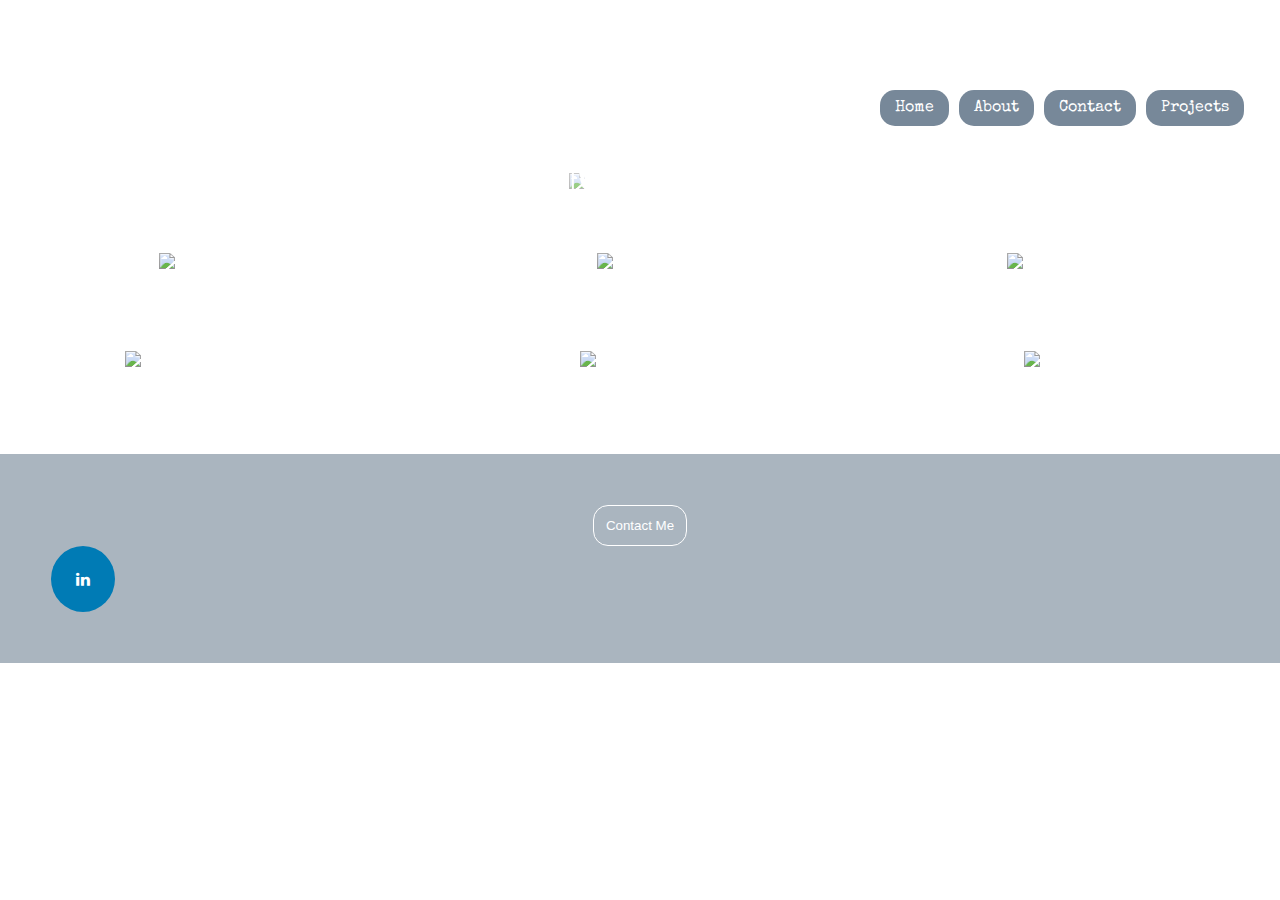
==== index.html @ 64f80178 "link good" ====
<!DOCTYPE html>
<html lang="en">
<head>
    <meta charset="UTF-8">
    <meta name="viewport" content="width=device-width, initial-scale=1.0">
    <title>Random Picture for a Random site</title>
    <link rel="stylesheet" href="style/index.css">
    <link href="https://fonts.googleapis.com/css2?family=Special+Elite&display=swap" rel="stylesheet">
    <link rel="stylesheet" href="https://cdnjs.cloudflare.com/ajax/libs/font-awesome/4.7.0/css/font-awesome.min.css">
</head>
<body>
    <header class="container">
        <h1>Gatien Orti-Vinas</h1>
        <div class="headerContainer">
            <div class="hItem"><a href="index.html" style="text-decoration:none">Home</a></div>
            <div class="hItem">About</div>
            <div class="hItem">Contact</div>
            <div class="hItem"><a href="Projects.html" style="text-decoration:none">Projects</a></div>
        </div>
    </header>
    <div class="main">
        <img src="https://picsum.photos/id/594/1250/600" alt= "random picture">
        <h2 class="title">Gatien Orti-vinas</h2>
        <button onclick="window.location.href='projects.html'"  type="button" class="myProject">My Projects</div>
    </div>
    <div class="firstRow">
        <div class="item"><img src="https://picsum.photos/id/411/350/350" alt= "random picture"><p>Arriving in a new World</p></div>
        <div class="item"><img src="https://picsum.photos/id/339/350/350" alt= "random picture"><p>New path open to me</p></div>
        <div class="item"><img src="https://picsum.photos/id/473/350/350" alt= "random picture"><p>Its time to change</p></div>
    </div>
    <div class="secondRow">
        <div class="item"><img src="https://picsum.photos/id/345/350/350" alt= "random picture"><p>Focus on my new path</p></div>
        <div class="item"><img src="https://picsum.photos/id/354/350/350" alt= "random picture"><p>I will never deviate from my goal</p></div>
        <div class="item"><img src="https://picsum.photos/id/366/350/350" alt= "random picture"><p>And change my life</p></div>
    </div>
    <footer>
        <div>
            <button onclick="window.location.href='contact.html'" type="button" class="footerContact">Contact Me</div>
        </div>
        <a href="https://www.linkedin.com" class="fa fa-linkedin"></a>
    </footer>
</body>
</html>
---- style/index.css ----
/* http://meyerweb.com/eric/tools/css/reset/ 
   v2.0 | 20110126
   License: none (public domain)
*/

html, body, div, span, applet, object, iframe,
h1, h2, h3, h4, h5, h6, p, blockquote, pre,
a, abbr, acronym, address, big, cite, code,
del, dfn, em, img, ins, kbd, q, s, samp,
small, strike, strong, sub, sup, tt, var,
b, u, i, center,
dl, dt, dd, ol, ul, li,
fieldset, form, label, legend,
table, caption, tbody, tfoot, thead, tr, th, td,
article, aside, canvas, details, embed, 
figure, figcaption, footer, header, hgroup, 
menu, nav, output, ruby, section, summary,
time, mark, audio, video {
	margin: 0;
	padding: 0;
	border: 0;
	font-size: 100%;
	font: inherit;
	vertical-align: baseline;
}
/* HTML5 display-role reset for older browsers */
article, aside, details, figcaption, figure, 
footer, header, hgroup, menu, nav, section {
	display: block;
}
body {
	line-height: 1;
}
ol, ul {
	list-style: none;
}
blockquote, q {
	quotes: none;
}
blockquote:before, blockquote:after,
q:before, q:after {
	content: '';
	content: none;
}
table {
	border-collapse: collapse;
	border-spacing: 0;
}

body {
    background-image: url("https://picsum.photos/id/276/1700/2000");
    font-family: 'Special Elite', 'Lucida Grande';
    color: rgb(255, 255, 255);
}
.container{
    display:inline-block;
    margin: 25px;
    margin-top: 4.7%;
}
.container h1{    
    font-size: 3rem;
    
}
.container .headerContainer{
    display:flex;
    position:absolute;
    right: 2%;
    top: 10%;
    text-align: center;
}
.hItem{
    padding: 10px 15px;
    margin-right: 10px;
    background-color:lightslategray;
    border:1px ;
    border-radius: 15px;
}
.hItem a{
    color:white
}
.hItem:hover{
    background-color: lightsteelblue;
    border-color: lightsteelblue;
    }
.main{
    margin-top: 3.1%;
    margin-bottom: 5%;
    position: relative;
    text-align:center;
    color: white;
}
.main img{
    opacity:0.6;
}
.main img:hover{
    opacity: 1;
    transition:2s;
}
.main .title{
    font-size: 4rem;
    position: absolute;
    top: 45%;
    left: 50%;
    transform: translate(-50%, -50%);
}
.main .myProject{
    background-color: rgba(46, 139, 86, 0);
    color:white;
    font-weight: 700;
    font-size: 1.25rem;
    padding: 10px;
    border: 2px solid white;
    border-radius: 15px;
    position: absolute;
    top: 55%;
    left: 50%;
    transform: translate(-50%, -50%);
}
.main .myProject:hover{
    color:lightskyblue;
    border-color:lightskyblue;
}
.firstRow ,.secondRow {
    display: flex;
    justify-content: space-around;
    margin-bottom: 4%;
    text-align: center;
}
.item img{
    opacity: 0.9;
}
.item img:hover{
    opacity: 1;
}
.item p{
    font-size:1.2rem;
    padding-top: 5%;
    font-weight: 700;
    }
footer{
    padding: 4%;
    background-color: rgba(119, 136, 153, 0.623);
}
footer div{
    text-align: center;
}
.footerContact{ 
    color:white;
    background-color: rgba(255, 245, 238, 0);
    padding: 1%;
    width: 8%;
    border: 1px solid white;
    border-radius: 15px;
    text-align: center;
}
.footerContact:hover{
    color:lightskyblue;
    border-color: lightskyblue;
}
.fa {
  padding: 25px;
  font-size: 30px;
  text-align: center;
  text-decoration: none;
  border-radius: 50%;
}
.fa-linkedin {
    background: #007bb5;
    color: white;
  }
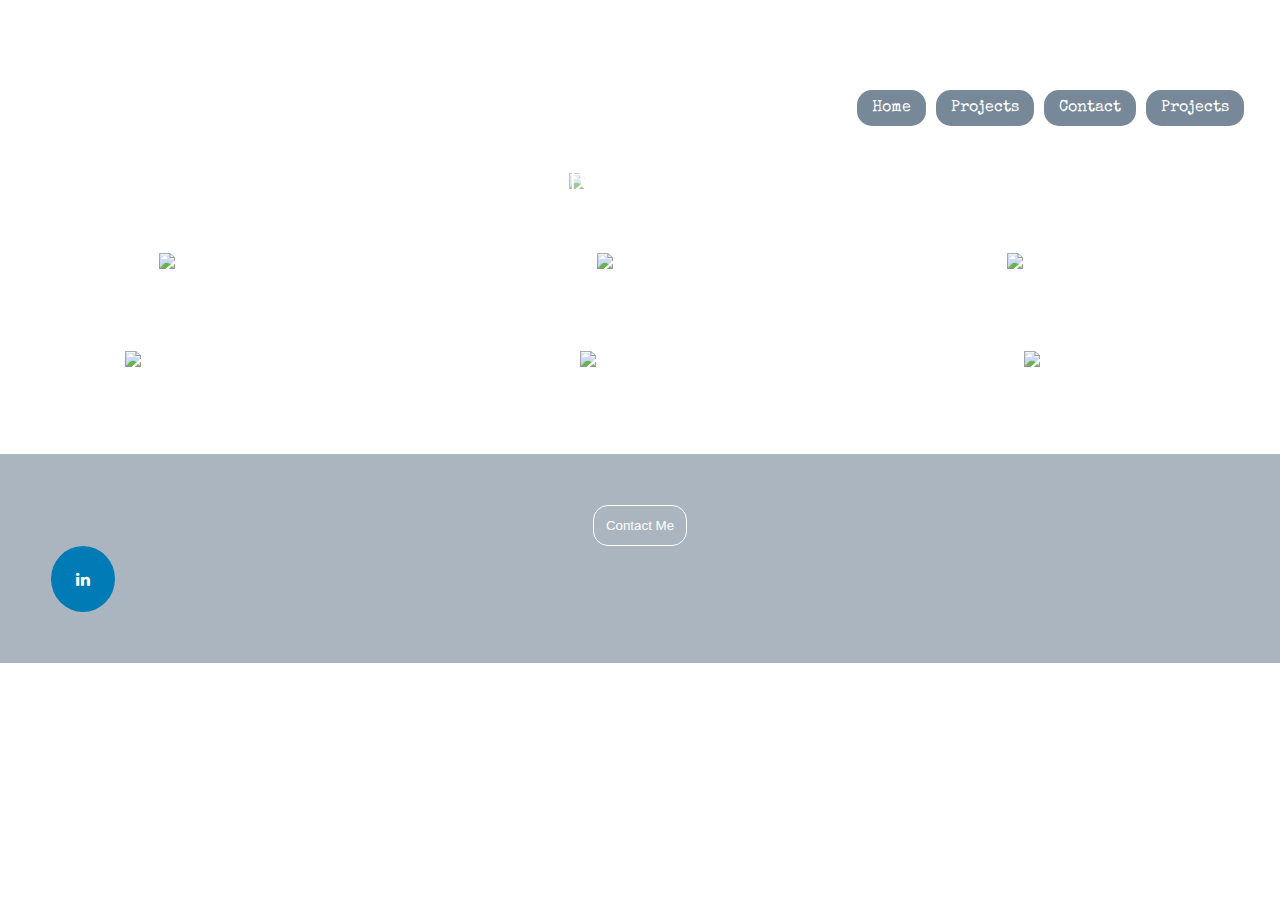
==== commit f6c8b208: "complete" ====
--- a/index.html
+++ b/index.html
@@ -13,8 +13,8 @@
         <h1>Gatien Orti-Vinas</h1>
         <div class="headerContainer">
             <div class="hItem"><a href="index.html" style="text-decoration:none">Home</a></div>
-            <div class="hItem">About</div>
-            <div class="hItem">Contact</div>
+            <div class="hItem"><a href="Projects.html" style="text-decoration:none">Projects</a></div>
+            <div class="hItem"><a href="contact.html" style="text-decoration:none">Contact</a></div>
             <div class="hItem"><a href="Projects.html" style="text-decoration:none">Projects</a></div>
         </div>
     </header>
@@ -37,7 +37,7 @@
         <div>
             <button onclick="window.location.href='contact.html'" type="button" class="footerContact">Contact Me</div>
         </div>
-        <a href="https://www.linkedin.com" class="fa fa-linkedin"></a>
+        <a href="https://www.linkedin.com" target="_blank" class="fa fa-linkedin"></a>
     </footer>
 </body>
 </html>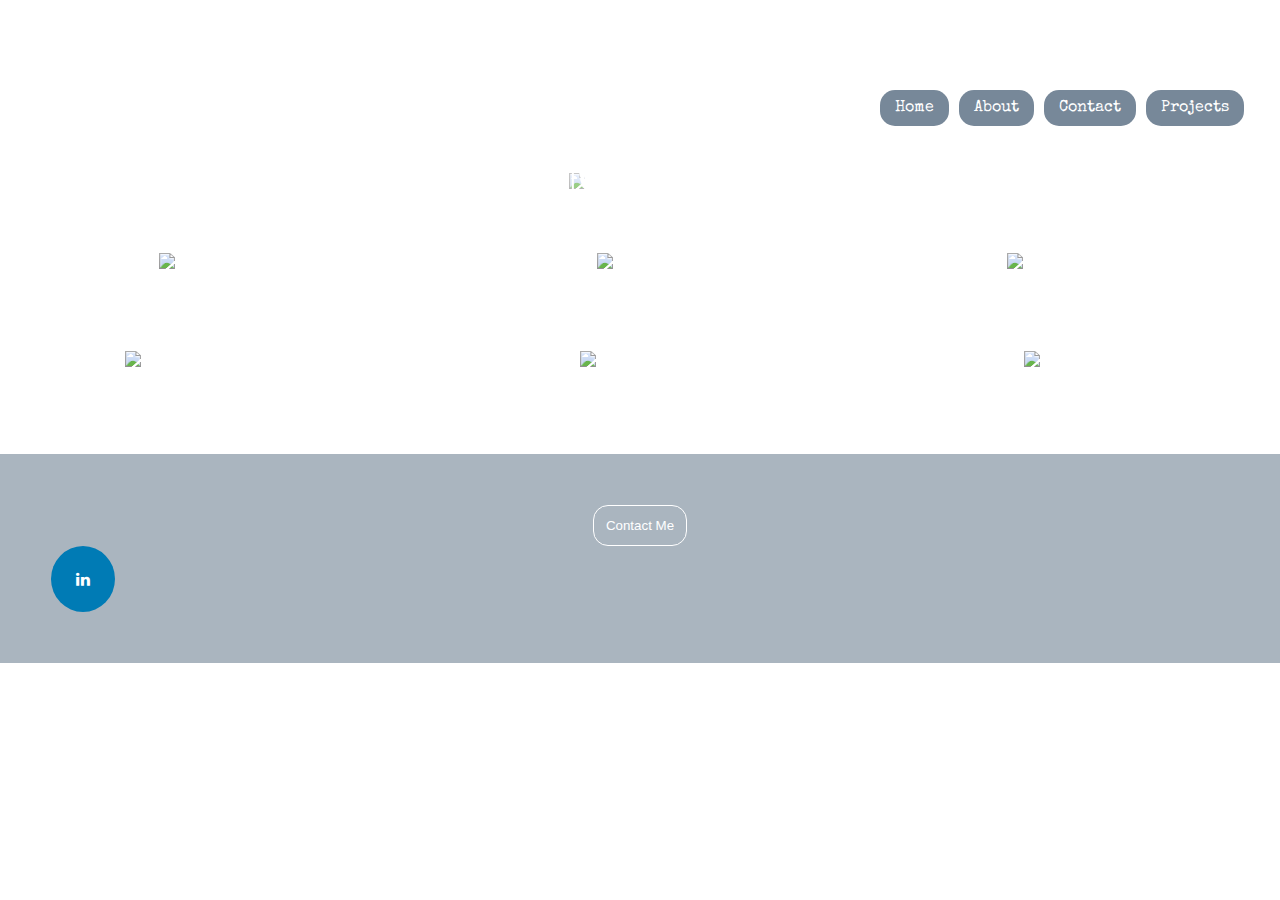
==== commit 8866c9f1: "last idea" ====
--- a/index.html
+++ b/index.html
@@ -13,7 +13,7 @@
         <h1>Gatien Orti-Vinas</h1>
         <div class="headerContainer">
             <div class="hItem"><a href="index.html" style="text-decoration:none">Home</a></div>
-            <div class="hItem"><a href="Projects.html" style="text-decoration:none">Projects</a></div>
+            <div class="hItem"><a href="Projects.html" style="text-decoration:none">About</a></div>
             <div class="hItem"><a href="contact.html" style="text-decoration:none">Contact</a></div>
             <div class="hItem"><a href="Projects.html" style="text-decoration:none">Projects</a></div>
         </div>
--- a/style/index.css
+++ b/style/index.css
@@ -51,6 +51,7 @@
     background-image: url("https://picsum.photos/id/276/1700/2000");
     font-family: 'Special Elite', 'Lucida Grande';
     color: rgb(255, 255, 255);
+    background-size: cover;
 }
 .container{
     display:inline-block;
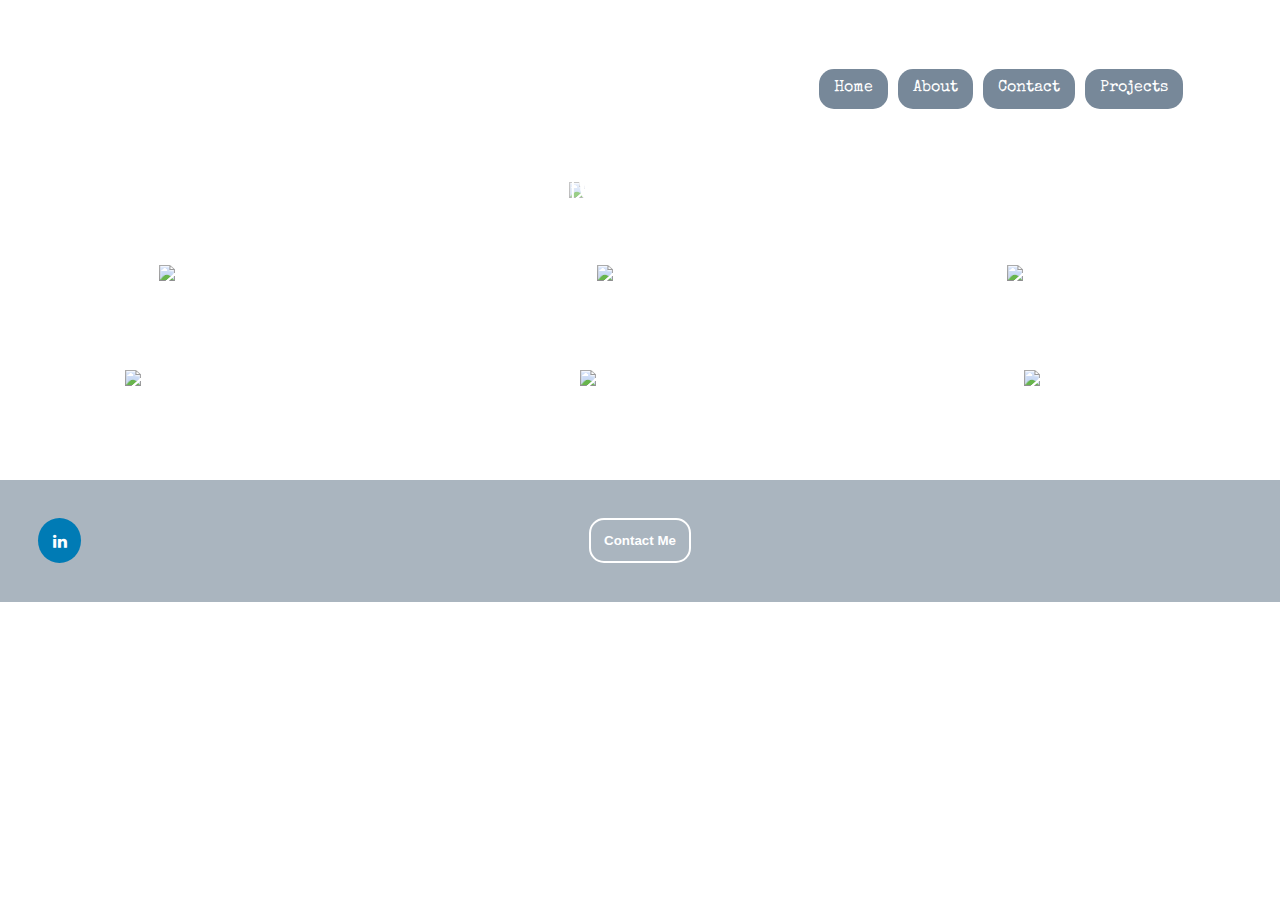
==== commit 678b90e4: "first responsive  index" ====
--- a/index.html
+++ b/index.html
@@ -10,7 +10,9 @@
 </head>
 <body>
     <header class="container">
-        <h1>Gatien Orti-Vinas</h1>
+        <div>
+            <h1>Gatien Orti-Vinas</h1>
+        </div>
         <div class="headerContainer">
             <div class="hItem"><a href="index.html" style="text-decoration:none">Home</a></div>
             <div class="hItem"><a href="Projects.html" style="text-decoration:none">About</a></div>
@@ -35,9 +37,9 @@
     </div>
     <footer>
         <div>
-            <button onclick="window.location.href='contact.html'" type="button" class="footerContact">Contact Me</div>
+            <a href="https://www.linkedin.com" target="_blank" class="fa fa-linkedin"></a>
+            <button onclick="window.location.href='contact.html'" type="button" class="footerContact">Contact Me</button>
         </div>
-        <a href="https://www.linkedin.com" target="_blank" class="fa fa-linkedin"></a>
     </footer>
 </body>
 </html>--- a/style/index.css
+++ b/style/index.css
@@ -29,7 +29,7 @@
 	display: block;
 }
 body {
-	line-height: 1;
+	line-height: 1.2;
 }
 ol, ul {
 	list-style: none;
@@ -53,21 +53,23 @@
     color: rgb(255, 255, 255);
     background-size: cover;
 }
+/* header */
 .container{
-    display:inline-block;
-    margin: 25px;
+    display:flex;
+    margin: 5%;
     margin-top: 4.7%;
 }
-.container h1{    
+h1{    
     font-size: 3rem;
     
 }
-.container .headerContainer{
-    display:flex;
-    position:absolute;
-    right: 2%;
-    top: 10%;
-    text-align: center;
+.headerContainer{
+    display:flex;      
+    height: 85%;
+    margin:auto;
+    margin-right: 2%;
+   
+      
 }
 .hItem{
     padding: 10px 15px;
@@ -86,14 +88,23 @@
 .main{
     margin-top: 3.1%;
     margin-bottom: 5%;
-    position: relative;
     text-align:center;
     color: white;
+    position: relative;
+    width: 1250px;
+    margin-left: auto;
+    margin-right: auto;
+    max-width: 100%;
+    height: auto;
+    width: auto\9;
 }
 .main img{
     opacity:0.6;
-}
-.main img:hover{
+    max-width: 100%;
+    height: auto;
+    width: auto\9;
+}
+.main:hover img{
     opacity: 1;
     transition:2s;
 }
@@ -129,6 +140,9 @@
 }
 .item img{
     opacity: 0.9;
+    max-width: 100%;
+    height: auto;
+    width: auto\9;
 }
 .item img:hover{
     opacity: 1;
@@ -139,33 +153,107 @@
     font-weight: 700;
     }
 footer{
-    padding: 4%;
+    padding: 3%;
     background-color: rgba(119, 136, 153, 0.623);
 }
 footer div{
-    text-align: center;
+    display:block;
+    
 }
 .footerContact{ 
     color:white;
+    font-weight: 700;
     background-color: rgba(255, 245, 238, 0);
     padding: 1%;
     width: 8%;
-    border: 1px solid white;
+    border: 2px solid white;
     border-radius: 15px;
-    text-align: center;
-}
+    position: absolute;
+    right:46.0003%;
+    
+    }
 .footerContact:hover{
-    color:lightskyblue;
+    color: lightskyblue;
     border-color: lightskyblue;
 }
 .fa {
-  padding: 25px;
-  font-size: 30px;
-  text-align: center;
-  text-decoration: none;
-  border-radius: 50%;
+    padding: 1.2%;
+    text-align: left;
+    text-decoration: none;
+    border-radius: 50%;
 }
 .fa-linkedin {
     background: #007bb5;
     color: white;
-  }+}
+@media(max-width:800px){
+    
+    .container{
+        display: block;
+        text-align: center;  
+    }
+    h1{
+        color: lightslategrey ;
+    }
+    .headerContainer{
+        display: flex;
+        justify-content: center;
+        margin-top: 2%;
+    }
+    .main .title{
+        font-size: 3rem;
+        width: 75%;
+        top:35%;
+    }
+    .main .myProject{
+        top:50%;
+    }
+    .item{
+        width: 30%;
+    }
+    .item p{
+        font-size: 1rem;
+    }
+}
+@media(max-width:500px){
+    h1{
+        font-size: 2rem;
+        margin-top: 5%;
+        
+    }
+    .hItem{
+        font-weight: 550;
+        font-size: 0.7rem;
+        padding: 2%;
+        margin-bottom: 2%;
+    }
+    .main {
+        margin-bottom: 5%;
+    }
+    .main img {
+        opacity: 1;
+    }
+    .main .title{
+        font-size: 2rem;
+        width: 85%;
+        top:35%;
+    }
+    .main .myProject{
+        padding: 1%;
+        font-size: 0.7rem;
+        top:50%;
+    }
+    .item p{
+        
+        font-size: 0.6rem;
+    }
+    footer .fa{
+        font-size:0.7rem ;
+    }
+    .footerContact{
+        font-size: 0.6rem;
+        width: 19%;
+        right:40.5%;
+    }
+    
+}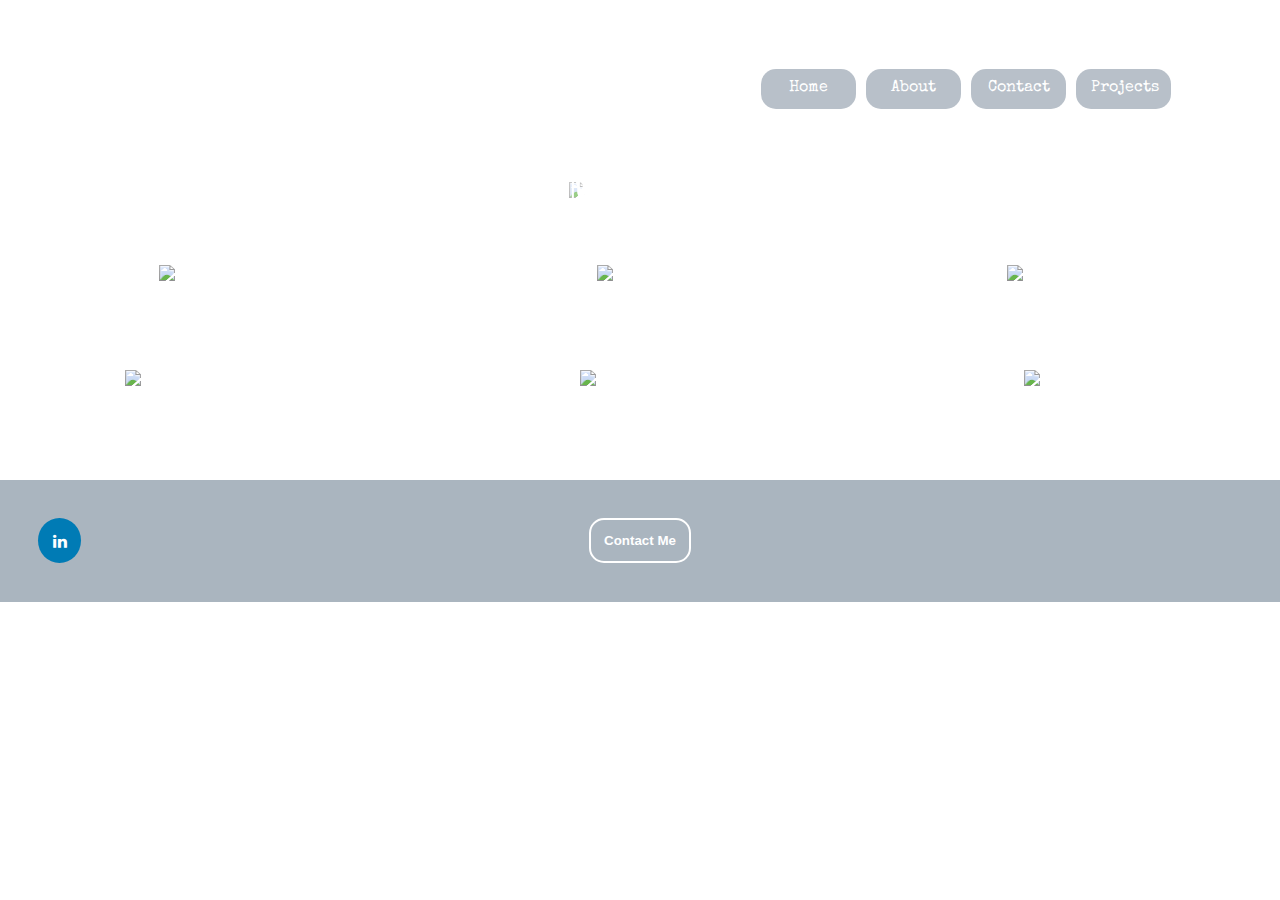
==== commit a024e4dd: "smooth transition on main page  + change name by  my website" ====
--- a/index.html
+++ b/index.html
@@ -3,7 +3,7 @@
 <head>
     <meta charset="UTF-8">
     <meta name="viewport" content="width=device-width, initial-scale=1.0">
-    <title>Random Picture for a Random site</title>
+    <title>Gatien Orti-Vinas website</title>
     <link rel="stylesheet" href="style/index.css">
     <link href="https://fonts.googleapis.com/css2?family=Special+Elite&display=swap" rel="stylesheet">
     <link rel="stylesheet" href="https://cdnjs.cloudflare.com/ajax/libs/font-awesome/4.7.0/css/font-awesome.min.css">
@@ -22,7 +22,7 @@
     </header>
     <div class="main">
         <img src="https://picsum.photos/id/594/1250/600" alt= "random picture">
-        <h2 class="title">Gatien Orti-vinas</h2>
+        <h2 class="title">My Website</h2>
         <button onclick="window.location.href='projects.html'"  type="button" class="myProject">My Projects</div>
     </div>
     <div class="firstRow">
--- a/style/index.css
+++ b/style/index.css
@@ -67,16 +67,18 @@
     display:flex;      
     height: 85%;
     margin:auto;
-    margin-right: 2%;
+    margin-right: 3%;
    
       
 }
 .hItem{
     padding: 10px 15px;
     margin-right: 10px;
-    background-color:lightslategray;
+    background-color:rgba(119, 136, 153, 0.527);
     border:1px ;
     border-radius: 15px;
+    width: 65px;
+    text-align: center;
 }
 .hItem a{
     color:white
@@ -186,23 +188,54 @@
     background: #007bb5;
     color: white;
 }
-@media(max-width:800px){
-    
+@media(max-width:1245px){
+    .main .title{
+        font-size: 3.5rem;
+        width: 85%;
+        top:40%;
+    }
+}
+@media(max-width:1020px){
     .container{
         display: block;
         text-align: center;  
     }
     h1{
-        color: lightslategrey ;
+        color: rgb(124, 128, 131) ;
     }
     .headerContainer{
         display: flex;
         justify-content: center;
+        margin:auto;
         margin-top: 2%;
     }
     .main .title{
-        font-size: 3rem;
-        width: 75%;
+        font-size: 2.5rem;
+        width: 85%;
+        top:40%;
+    }
+}
+@media(max-width:800px){
+    
+    .container{
+        display: block;
+        text-align: center;  
+    }
+    h1{
+        color: rgb(124, 128, 131) ;
+    }
+    .headerContainer{
+        display: flex;
+        justify-content: center;
+        margin:auto;
+        margin-top: 2%;
+    }
+    .hItem{
+        width: 65px;
+    }
+    .main .title{
+        font-size: 2.5rem;
+        width: 85%;
         top:35%;
     }
     .main .myProject{
@@ -214,14 +247,20 @@
     .item p{
         font-size: 1rem;
     }
+    .footerContact{
+        font-size: 0.8rem;
+        width: 12%;
+        right: 44%;
+    }
+    
 }
 @media(max-width:500px){
     h1{
         font-size: 2rem;
-        margin-top: 5%;
-        
+        margin-top: 5%;   
     }
     .hItem{
+        width: 55px;
         font-weight: 550;
         font-size: 0.7rem;
         padding: 2%;
@@ -234,7 +273,7 @@
         opacity: 1;
     }
     .main .title{
-        font-size: 2rem;
+        font-size: 1.75rem;
         width: 85%;
         top:35%;
     }
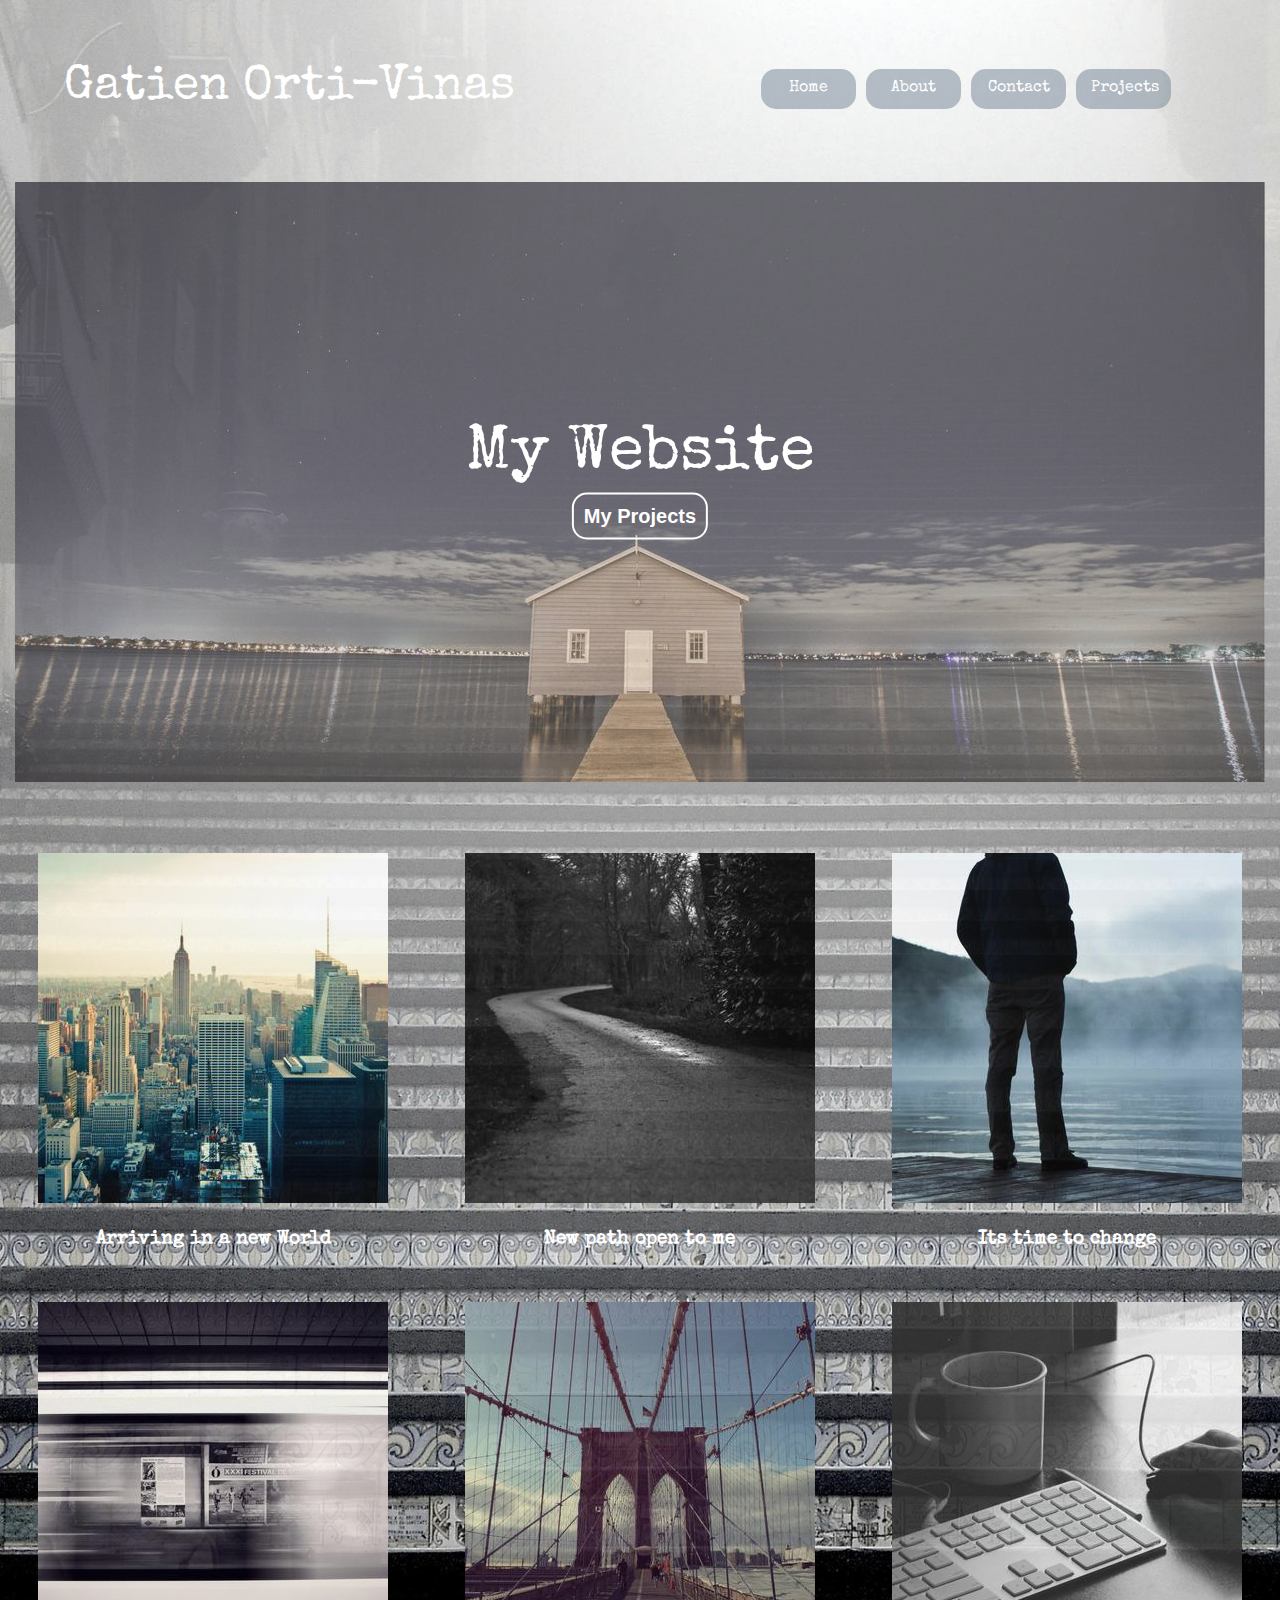
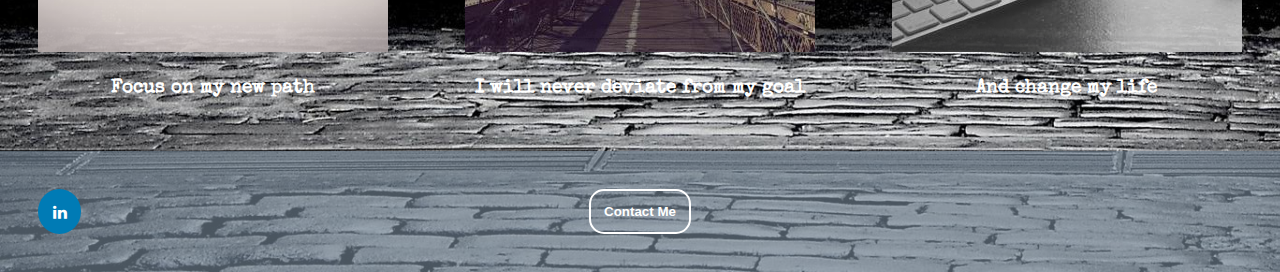
==== commit e9f53f20: "picture change" ====
--- a/index.html
+++ b/index.html
@@ -21,19 +21,19 @@
         </div>
     </header>
     <div class="main">
-        <img src="https://picsum.photos/id/594/1250/600" alt= "random picture">
+        <img src="Picture/index/night.jpg" alt= "random picture">
         <h2 class="title">My Website</h2>
         <button onclick="window.location.href='projects.html'"  type="button" class="myProject">My Projects</div>
     </div>
     <div class="firstRow">
-        <div class="item"><img src="https://picsum.photos/id/411/350/350" alt= "random picture"><p>Arriving in a new World</p></div>
-        <div class="item"><img src="https://picsum.photos/id/339/350/350" alt= "random picture"><p>New path open to me</p></div>
-        <div class="item"><img src="https://picsum.photos/id/473/350/350" alt= "random picture"><p>Its time to change</p></div>
+        <div class="item"><img src="Picture/index/manhattan.jpg" alt= "random picture"><p>Arriving in a new World</p></div>
+        <div class="item"><img src="Picture/index/road.jpg" alt= "random picture"><p>New path open to me</p></div>
+        <div class="item"><img src="Picture/index/guy.jpg" alt= "random picture"><p>Its time to change</p></div>
     </div>
     <div class="secondRow">
-        <div class="item"><img src="https://picsum.photos/id/345/350/350" alt= "random picture"><p>Focus on my new path</p></div>
-        <div class="item"><img src="https://picsum.photos/id/354/350/350" alt= "random picture"><p>I will never deviate from my goal</p></div>
-        <div class="item"><img src="https://picsum.photos/id/366/350/350" alt= "random picture"><p>And change my life</p></div>
+        <div class="item"><img src="Picture/index/metro.jpg" alt= "random picture"><p>Focus on my new path</p></div>
+        <div class="item"><img src="Picture/index/mBridge.jpg" alt= "random picture"><p>I will never deviate from my goal</p></div>
+        <div class="item"><img src="Picture/index/keyB.jpg" alt= "random picture"><p>And change my life</p></div>
     </div>
     <footer>
         <div>
--- a/style/index.css
+++ b/style/index.css
@@ -48,7 +48,7 @@
 }
 
 body {
-    background-image: url("https://picsum.photos/id/276/1700/2000");
+    background-image: url("../Picture/index/stair.jpg");
     font-family: 'Special Elite', 'Lucida Grande';
     color: rgb(255, 255, 255);
     background-size: cover;
